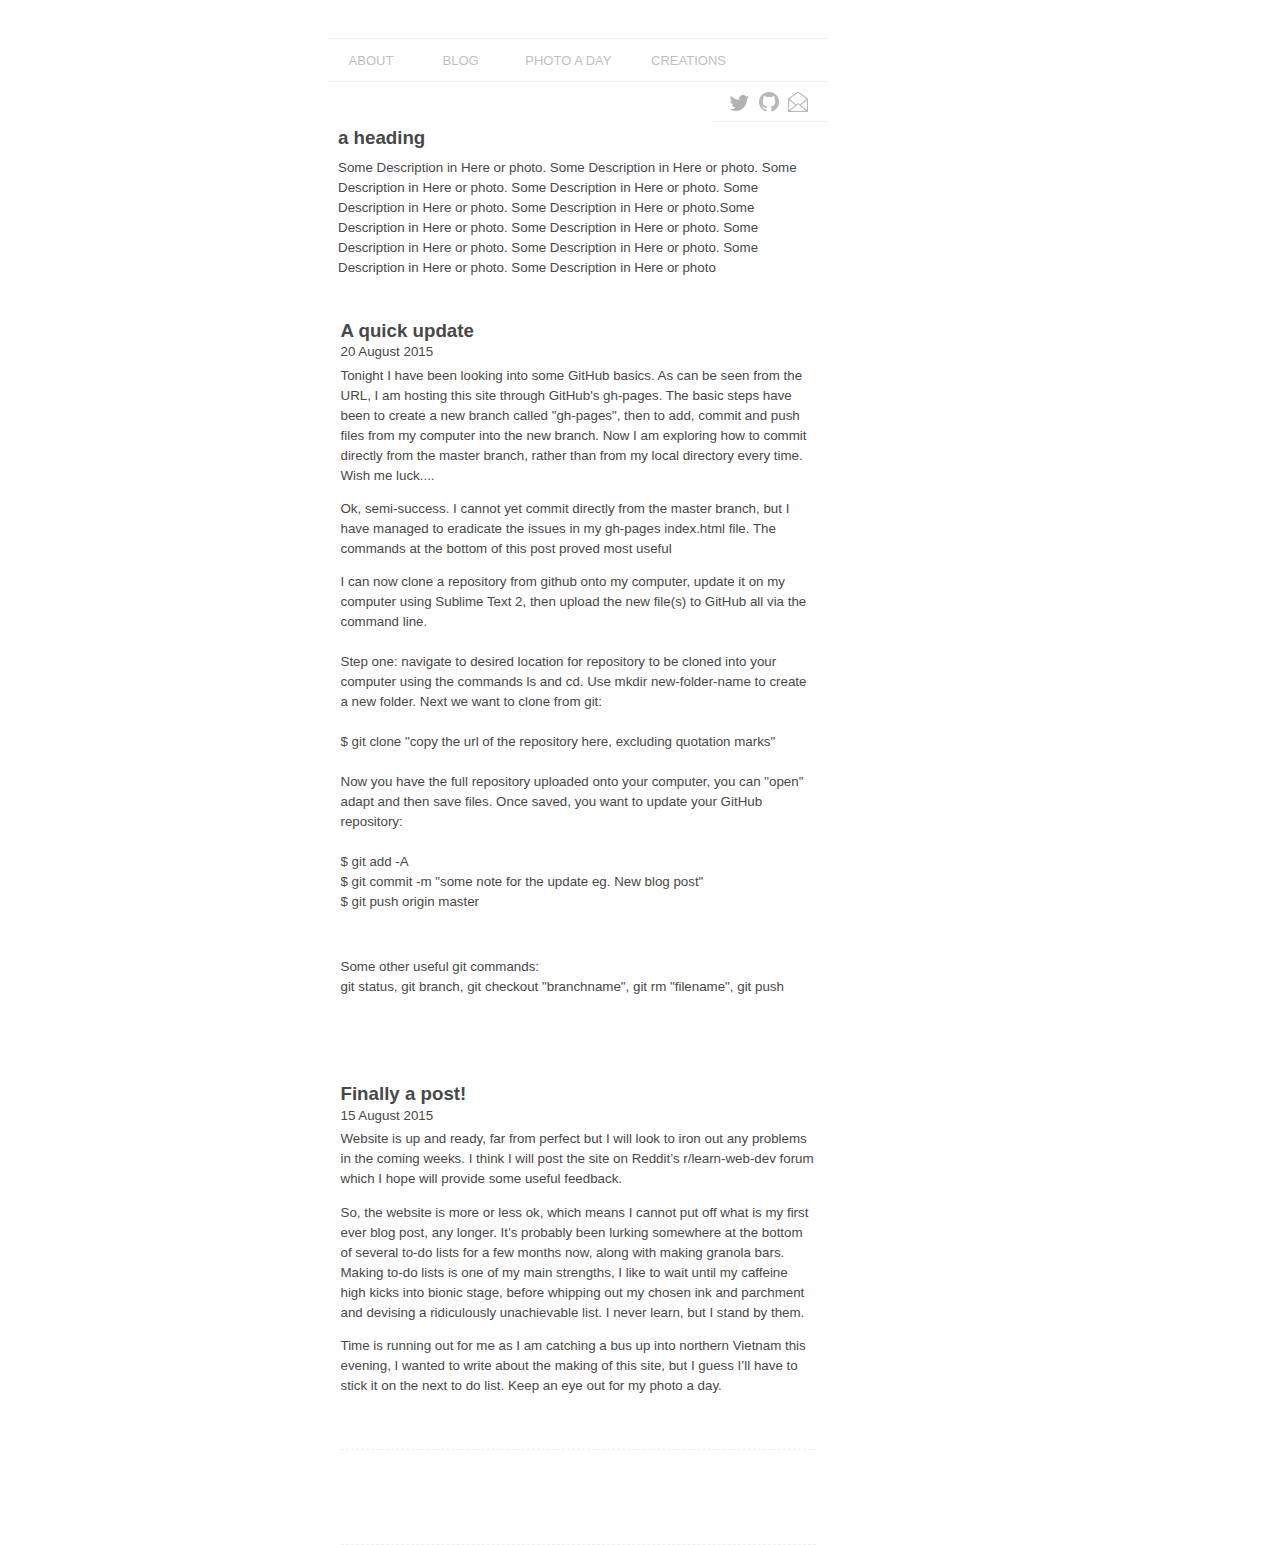
==== blog.html @ 270347c7 "initial upload backup" ====
<head>
  <link rel="stylesheet" type="text/css" href="css/stylesheet.css">
  <link rel="stylesheet" type="text/css" href="css/blog.css">
  
  <title>Jack's blog</title>
</head>
<body>
  <div id="usable">

    <div id="nav">
      <ul>
          <li><a href="index.html">About</a></li>
          <li><a href="#">Blog</a></li>
          <li><a href="photo-a-day.html">Photo a Day</a></li>
          <li><a href="creations.html">Creations</a></li>
      </ul>
    </div>
    <div id="under-nav">
      <div id="follow-buttons">
       <ul>
        <li><a href="https://twitter.com/JMurphyWeb?lang=en" target="_blank" title="Twitter"><img src="follow-icons/twitter.png"></a></li>

        <li><a href="https://github.com/JMurphyWeb" target="_blank" title="GitHub"><img src="follow-icons/github.png"></a></li>

        <li><a href="mailto:jmurphyweb@gmail.com" target="_blank" title="Email"><img src="follow-icons/email.png"></a></li>

      </ul>
    </div>
  </div>

  <div id="page-description">
        <h3>a heading</h3>
          <p>Some Description in Here or photo.  Some Description in Here or photo.  Some Description in Here or photo. Some Description in Here or photo. Some Description in Here or photo. Some Description in Here or photo.Some Description in Here or photo.  Some Description in Here or photo.  Some Description in Here or photo. Some Description in Here or photo. Some Description in Here or photo. Some Description in Here or photo</p>
  </div>

    
    <div id="content">
      <div class="new-post">
        <h3>A quick update</h3>
        <p id="date">20 August 2015</p>

        <p>Tonight I have been looking into some GitHub basics.  As can be seen from the URL, I am hosting this site through GitHub's gh-pages.  The basic steps have been to create a new branch called "gh-pages", then to add, commit and push files from my computer into the new branch.  Now I am exploring how to commit directly from the master branch, rather than from my local directory every time.  Wish me luck....</p>

        <p>Ok, semi-success.  I cannot yet commit directly from the master branch, but I have managed to eradicate the issues in my gh-pages index.html file.  The commands at the bottom of this post proved most useful</p>

        <p> I can now clone a repository from github onto my computer, update it on my computer using Sublime Text 2, then upload the new file(s) to GitHub all via the command line.<br><br>


      Step one: navigate to desired location for repository to be cloned into your computer using the commands ls and cd. Use mkdir new-folder-name to create a new folder. Next we want to clone from git:
      <br><br>

      $ git clone "copy the url of the repository here, excluding quotation marks" 
      <br><br>

      Now you have the full repository uploaded onto your computer, you can "open" adapt and then save files.  Once saved, you want to update your GitHub repository:
      <br><br>

      $ git add -A <br>
      $ git commit -m "some note for the update eg. New blog post"<br>
      $ git push origin master</p><br>

      <p>Some other useful git commands:<br>
        git status, git branch, git checkout "branchname", git rm "filename", git push</p>


      <br><br><br>

      <div class="new-post">
        <h3>Finally a post!</h3></h3>
        <p id="date">15 August 2015</p>

        <p>Website is up and ready, far from perfect but I will look to iron out any problems in the coming weeks.  I think I will post the site on Reddit’s r/learn-web-dev forum which I hope will provide some useful feedback.</p>
               
        <p>So, the website is more or less ok, which means I cannot put off what is my first ever blog post, any longer.  It’s probably been lurking somewhere at the bottom of several to-do lists for a few months now, along with making granola bars.  Making to-do lists is one of my main strengths, I like to wait until my caffeine high kicks into bionic stage, before whipping out my chosen ink and parchment and devising a ridiculously unachievable list.  I never learn, but I stand by them.</p>
        <p>Time is running out for me as I am catching a bus up into northern Vietnam this evening, I wanted to write about the making of this site, but I guess I’ll have to stick it on the next to do list.  Keep an eye out for my photo a day.</p>
      </div>

      </br></br></br>
    </div>  


  </div>
</body>
</html>
---- css/stylesheet.css ----
*{
  font-family: sans-serif;
  color: #484848;
}
#usable{
  position: absolute;
  width: 500px;
  height: 900px;
  margin-left: 25%;
  margin-right: auto;
}

#nav {
  margin-top: 30px;
  border-top: solid #efefef 1px;
  border-bottom: solid #efefef 1px;
}

#nav ul{
  list-style-type: none;
  padding: 0px;
  margin: 0px;
  font-size: small;
}

#nav li {
  display: inline-block;
  border-top: solid white 1px;

}

#nav a {
  display: inline-block;
  min-width: 50px;
  text-align: center;
  margin-right: 5px;
  margin-left: 5px;
  padding: 13px;
  text-decoration: none;
  text-transform: uppercase;
  color: #BFBFBF;
}

#nav li:hover {
  border-top: solid #484848 1px;
}

#nav a:hover {
  color: #484848;
}


#follow-buttons ul{
  float: right;
  list-style-type: none;
  padding: 0px 15px 5px 15px;
  margin-top: 0px;
  margin-right: 0px;
  border-bottom: solid #efefef 1px;
}

#follow-buttons li{
  display: inline-block;
  padding-right: 5px;
}

#follow-buttons img{
  width: 20px;
  opacity: 0.3;
}
#follow-buttons img:hover{
  opacity: 0.8;
}
#under-nav{
  margin-top: 10px;
  height: 15px;
}

#page-description{
  margin: 10px 10px 0px 10px;
  min-height: 30px;
}
#page-description p{
  line-height: 20px;
  font-size: smaller;
  margin-top: -10px;
  padding: 0px;
}
#page-description h3{
  margin-right: 140px;
  margin-top: 20px;
}


#content{
  width: 95%;
  height: 500px;
  margin: auto;
  padding-top: 10px;
}


#content p{
  color: #484848;
  line-height: 20px;
  font-size: smaller;
}
---- css/blog.css ----
.new-post {
  padding-bottom: 40px;
  border-bottom: dashed 1px #efefef;
}

#date{
  color: #E6E6E6;
  font-size: 12px;
  margin-top: -18px;
  margin-bottom: -10px;
}
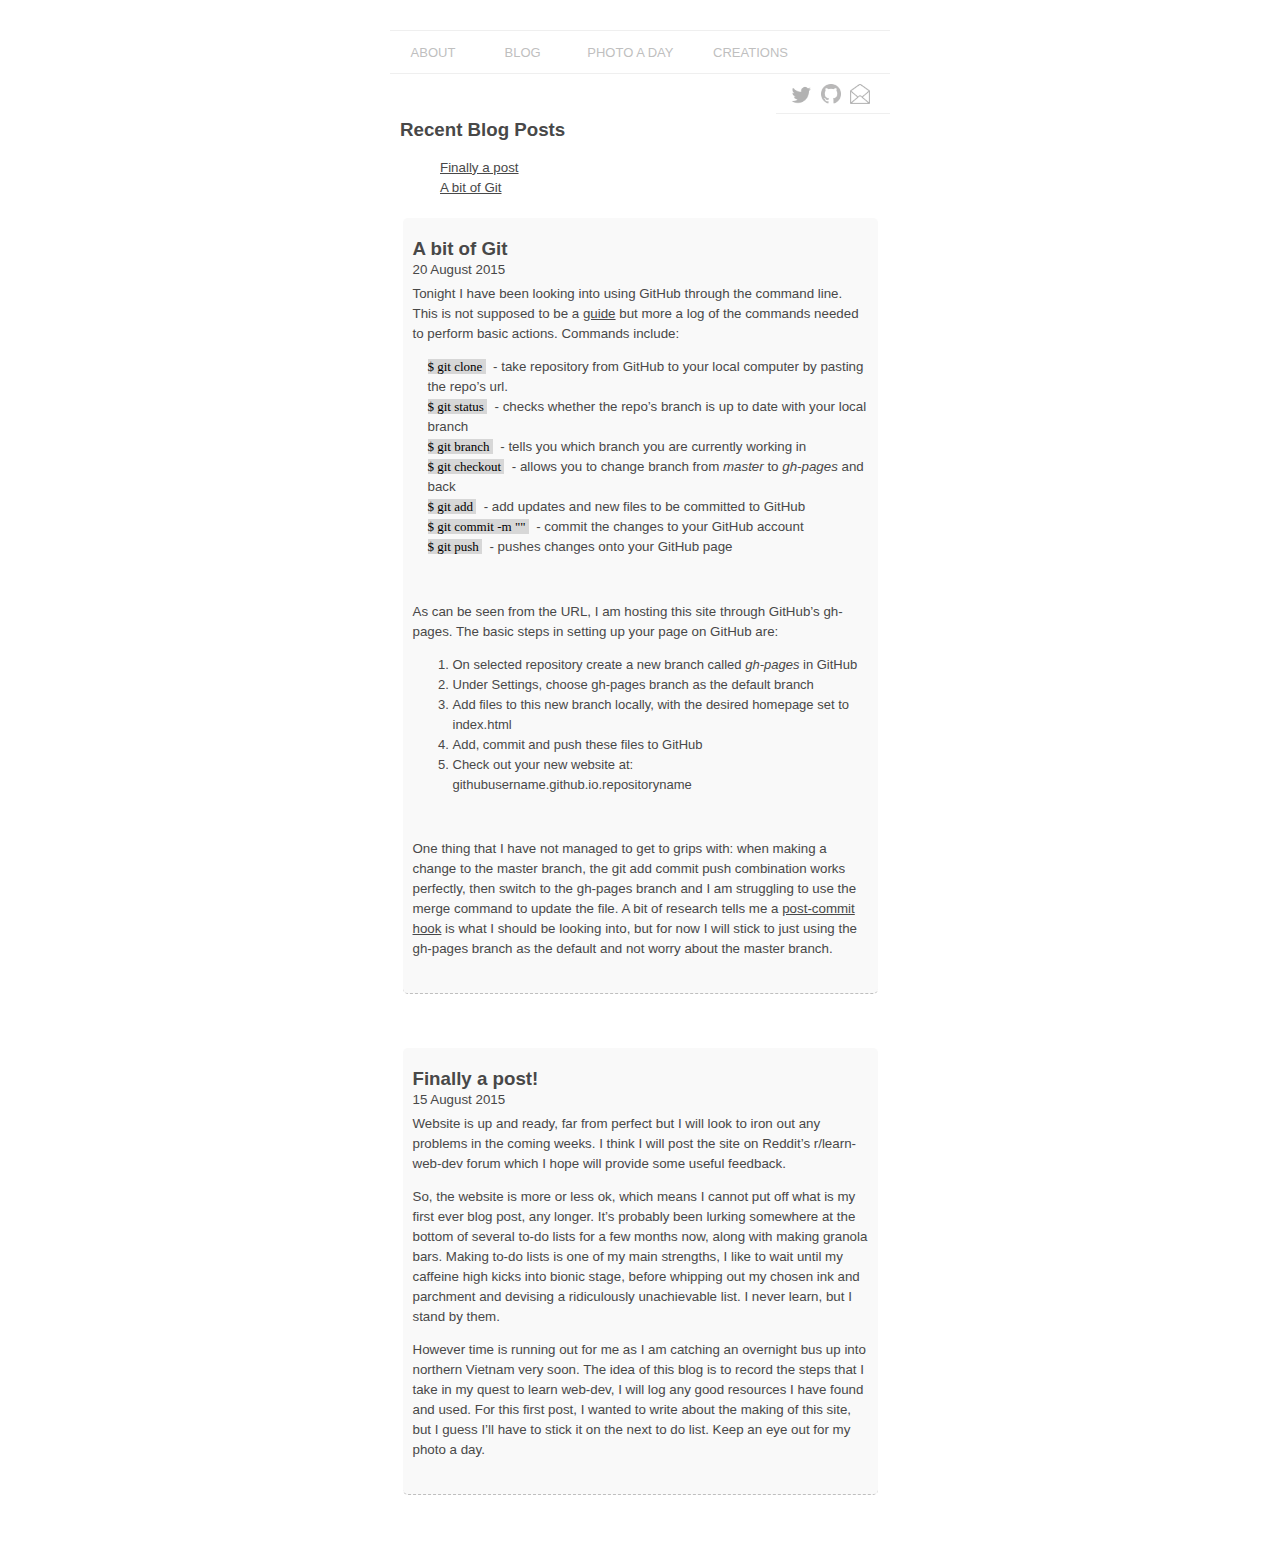
==== commit 5a3f353f: "update" ====
--- a/blog.html
+++ b/blog.html
@@ -30,55 +30,94 @@
   </div>
 
   <div id="page-description">
-        <h3>a heading</h3>
-          <p>Some Description in Here or photo.  Some Description in Here or photo.  Some Description in Here or photo. Some Description in Here or photo. Some Description in Here or photo. Some Description in Here or photo.Some Description in Here or photo.  Some Description in Here or photo.  Some Description in Here or photo. Some Description in Here or photo. Some Description in Here or photo. Some Description in Here or photo</p>
+        <h3>Recent Blog Posts</h3>
+          <ul>
+            <a href="#finally-a-post"><li>Finally a post</li></a>
+            <a href="#a-bit-of-git"><li>A bit of Git</li></a>
+
+          </ul>
   </div>
 
     
     <div id="content">
-      <div class="new-post">
-        <h3>A quick update</h3>
-        <p id="date">20 August 2015</p>
+      <div class="new-post" id="a-bit-of-git">
+        <h3 class="post-title">A bit of Git</h3>
+        <p class="post-date">20 August 2015</p>
+        <p>
+          Tonight I have been looking into using GitHub through the command line.  This is not supposed to be a <a href=“http://git-scm.com/book/en/v2/Git-Basics-Getting-a-Git-Repository”>guide</a> but more a log of the commands needed to perform basic actions. Commands include: 
+        </p>
+        <ul>
+          <li>
+            <span class="cmnd-line"> $ git clone </span> &nbsp; - take repository from GitHub to your local computer by pasting the repo&#8217;s url.
+          </li>
+          <li>
+            <span class="cmnd-line"> $ git status </span> &nbsp; - checks whether the repo&#8217;s branch is up to date with your local branch
+          </li>
+          <li>
+            <span class="cmnd-line"> $ git branch </span> &nbsp; - tells you which branch you are currently working in
+          </li>
+          <li>
+            <span class="cmnd-line"> $ git checkout </span> &nbsp; - allows you to change branch from <em>master</em> to <em>gh-pages</em> and back</li>
+          <li>
+            <span class="cmnd-line"> $ git add </span> &nbsp; - add updates and new files to be committed to GitHub
+          </li>
+          <li>
+            <span class="cmnd-line"> $ git commit -m "" </span> &nbsp; - commit the changes to your GitHub account
+          </li>
+          <li>
+            <span class="cmnd-line"> $ git push </span> &nbsp; - pushes changes onto your GitHub page
+          </li>
+        </ul>
 
-        <p>Tonight I have been looking into some GitHub basics.  As can be seen from the URL, I am hosting this site through GitHub's gh-pages.  The basic steps have been to create a new branch called "gh-pages", then to add, commit and push files from my computer into the new branch.  Now I am exploring how to commit directly from the master branch, rather than from my local directory every time.  Wish me luck....</p>
+        <br>
+        <p>
+          As can be seen from the URL, I am hosting this site through GitHub&#8217;s gh-pages. The basic steps in setting up your page on GitHub are: 
+        </p>
+          <ol>
+            <li>On selected repository create a new branch called <em>gh-pages</em> in GitHub</li>
+            <li>Under Settings, choose gh-pages branch as the default branch</li>
+            <li>Add files to this new branch locally, with the desired homepage set to index.html</li>
+            <li>Add, commit and push these files to GitHub</li>
+            <li>Check out your new website at: githubusername.github.io.repositoryname</li>
+          </ol>
 
-        <p>Ok, semi-success.  I cannot yet commit directly from the master branch, but I have managed to eradicate the issues in my gh-pages index.html file.  The commands at the bottom of this post proved most useful</p>
+          <br>
+          <p>
+            One thing that I have not managed to get to grips with: when making a change to the master branch, the git add commit push combination works perfectly, then switch to the gh-pages branch and I am struggling to use the merge command to update the file.  A bit of research tells me a <a href="http://oli.jp/2011/github-pages-workflow/">post-commit hook</a> is what I should be looking into, but for now I will stick to just using the gh-pages branch as the default and not worry about the master branch.
+          </p>
 
-        <p> I can now clone a repository from github onto my computer, update it on my computer using Sublime Text 2, then upload the new file(s) to GitHub all via the command line.<br><br>
-
-
-      Step one: navigate to desired location for repository to be cloned into your computer using the commands ls and cd. Use mkdir new-folder-name to create a new folder. Next we want to clone from git:
-      <br><br>
-
-      $ git clone "copy the url of the repository here, excluding quotation marks" 
-      <br><br>
-
-      Now you have the full repository uploaded onto your computer, you can "open" adapt and then save files.  Once saved, you want to update your GitHub repository:
-      <br><br>
-
-      $ git add -A <br>
-      $ git commit -m "some note for the update eg. New blog post"<br>
-      $ git push origin master</p><br>
-
-      <p>Some other useful git commands:<br>
-        git status, git branch, git checkout "branchname", git rm "filename", git push</p>
-
+      </div>
 
       <br><br><br>
 
-      <div class="new-post">
-        <h3>Finally a post!</h3></h3>
-        <p id="date">15 August 2015</p>
+      <div class="new-post" id="finally-a-post">
+        <h3 class="post-title">Finally a post!</h3>
+        <p class="post-date">15 August 2015</p>
 
-        <p>Website is up and ready, far from perfect but I will look to iron out any problems in the coming weeks.  I think I will post the site on Reddit’s r/learn-web-dev forum which I hope will provide some useful feedback.</p>
+        <p>Website is up and ready, far from perfect but I will look to iron out any problems in the coming weeks.  I think I will post the site on Reddit&#8217;s r/learn-web-dev forum which I hope will provide some useful feedback.</p>
                
-        <p>So, the website is more or less ok, which means I cannot put off what is my first ever blog post, any longer.  It’s probably been lurking somewhere at the bottom of several to-do lists for a few months now, along with making granola bars.  Making to-do lists is one of my main strengths, I like to wait until my caffeine high kicks into bionic stage, before whipping out my chosen ink and parchment and devising a ridiculously unachievable list.  I never learn, but I stand by them.</p>
-        <p>Time is running out for me as I am catching a bus up into northern Vietnam this evening, I wanted to write about the making of this site, but I guess I’ll have to stick it on the next to do list.  Keep an eye out for my photo a day.</p>
+        <p>So, the website is more or less ok, which means I cannot put off what is my first ever blog post, any longer.  It&#8217;s probably been lurking somewhere at the bottom of several to-do lists for a few months now, along with making granola bars.  Making to-do lists is one of my main strengths, I like to wait until my caffeine high kicks into bionic stage, before whipping out my chosen ink and parchment and devising a ridiculously unachievable list.  I never learn, but I stand by them.</p>
+        
+        <p>However time is running out for me as I am catching an overnight bus up into northern Vietnam very soon. The idea of this blog is to record the steps that I take in my quest to learn web-dev, I will log any good resources I have found and used.  For this first post, I wanted to write about the making of this site, but I guess I&#8217;ll have to stick it on the next to do list.  Keep an eye out for my photo a day.</p>
       </div>
 
       </br></br></br>
-    </div>  
 
+      <!--
+        <div class="new-post" id="finally-a-post">
+        <h3 class="post-title">Finally a post!</h3>
+        //add link to top of the page
+        <p class="post-date">15 August 2015</p>
+
+        <p></p>
+               
+        <p></p>
+        <p></p>
+      </div>
+
+      </br></br></br>
+
+    -->
 
   </div>
 </body>
--- a/css/stylesheet.css
+++ b/css/stylesheet.css
@@ -3,11 +3,10 @@
   color: #484848;
 }
 #usable{
-  position: absolute;
+  position: relative;
   width: 500px;
   height: 900px;
-  margin-left: 25%;
-  margin-right: auto;
+  margin:auto;
 }
 
 #nav {
@@ -86,6 +85,7 @@
   margin-top: -10px;
   padding: 0px;
 }
+
 #page-description h3{
   margin-right: 140px;
   margin-top: 20px;
--- a/css/blog.css
+++ b/css/blog.css
@@ -1,11 +1,46 @@
-.new-post {
-  padding-bottom: 40px;
-  border-bottom: dashed 1px #efefef;
+#page-description ul {
+	list-style-type: none;
+	font-size: smaller;
+}
+#page-description li {
+	margin-top: 5px;
 }
 
-#date{
-  color: #E6E6E6;
+
+.new-post {
+  padding: 1px 10px 20px 10px;
+  border-bottom: dashed 1px #bfbfbf;
+  background-color: #F9F9F9;
+  border-radius: 5px;
+}
+
+.new-post ul {
+	list-style-type: none;
+	font-size: smaller;
+	margin-left: -25px;
+}
+
+.new-post li {
+	margin-top: ;
+	line-height: 20px;
+}
+
+.new-post ol {
+	font-size: small;
+	margin-left: 0px;
+}
+
+.post-date {
+  color: #efefef;
   font-size: 12px;
   margin-top: -18px;
   margin-bottom: -10px;
-}+}
+
+.cmnd-line {
+	font-family: Lucida Console;
+	font-size: small;
+	background-color: #D7D7D7;
+	color: black;
+}
+
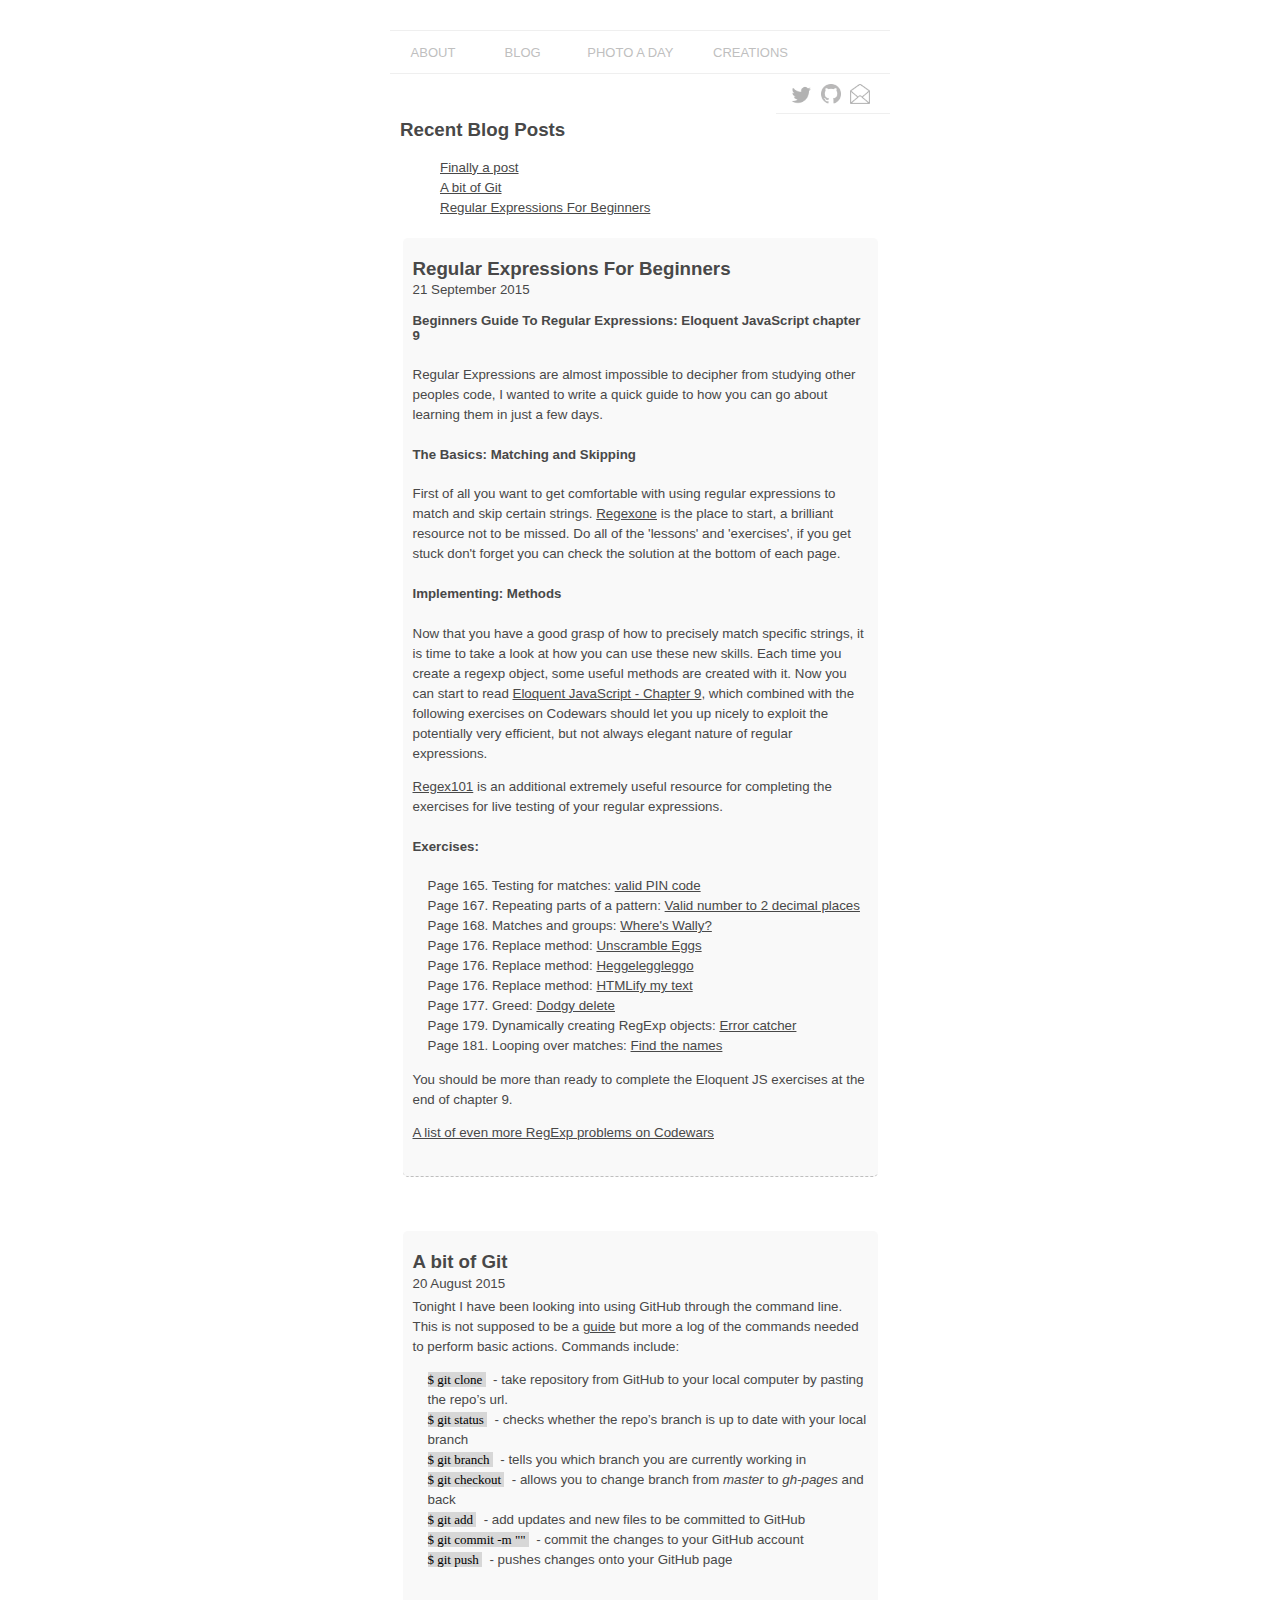
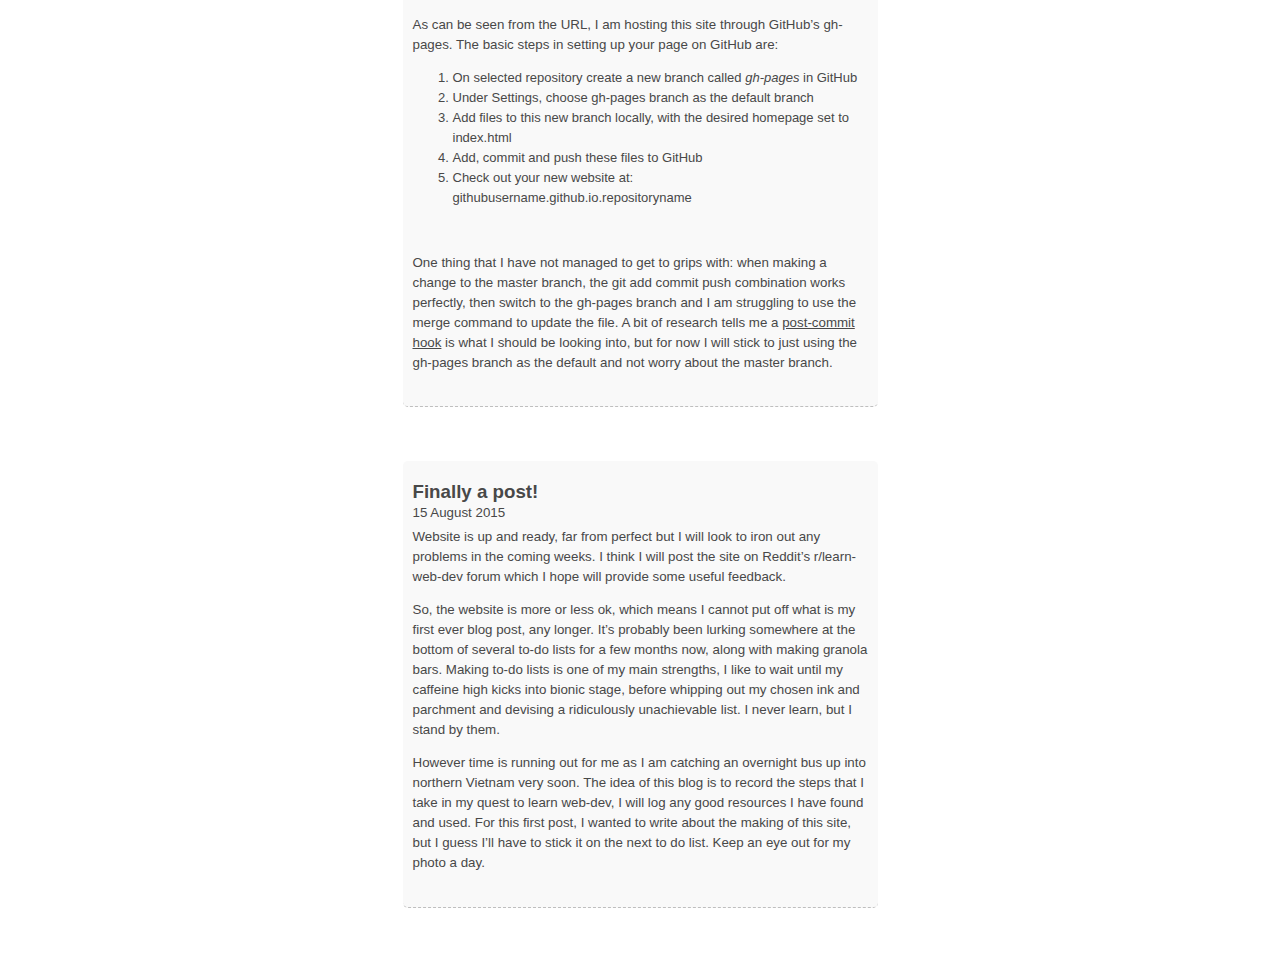
==== commit c6c674b9: "regex blog post" ====
--- a/blog.html
+++ b/blog.html
@@ -34,12 +34,53 @@
           <ul>
             <a href="#finally-a-post"><li>Finally a post</li></a>
             <a href="#a-bit-of-git"><li>A bit of Git</li></a>
+            <a href="#regexp-guide"><li>Regular Expressions For Beginners</li></a>
+
 
           </ul>
   </div>
 
     
     <div id="content">
+      <div class="new-post" id="regexp-guide">
+        <h3 class="post-title">Regular Expressions For Beginners</h3>
+        <p class="post-date">21 September 2015</p>
+        <p>
+          <h5>Beginners Guide To Regular Expressions: Eloquent JavaScript chapter 9</h5>
+
+          <p>Regular Expressions are almost impossible to decipher from studying other peoples code, I wanted to write a quick guide to how you can go about learning them in just a few days.</p> 
+
+
+          <h5>The Basics: Matching and Skipping</h5>
+          <p>First of all you want to get comfortable with using regular expressions to match and skip certain strings.  <a href="http://regexone.com/">Regexone</a> is the place to start, a brilliant resource not to be missed. Do all of the &#39;lessons&#39; and &#39;exercises&#39;, if you get stuck don&#39;t forget you can check the solution at the bottom of each page.</p>
+
+          <h5>Implementing: Methods</h5>
+          <p>Now that you have a good grasp of how to precisely match specific strings, it is time to take a look at how you can use these new skills.  Each time you create a regexp object, some useful methods are created with it. Now you can start to read <a href="http://eloquentjavascript.net/">Eloquent JavaScript - Chapter 9</a>, which combined with the following exercises on Codewars should let you up nicely to exploit the potentially very efficient, but not always elegant nature of regular expressions.</p>
+
+
+          <p><a href="https://regex101.com/#javascript">Regex101</a> is an additional extremely useful resource for completing the exercises for live testing of your regular expressions.</p>
+
+          <h5>Exercises:</h5>
+          <ul>
+            <li>Page 165. Testing for matches: <a href="http://www.codewars.com/kata/55f8a9c06c018a0d6e000132">valid PIN code</a></li>
+            <li>Page 167. Repeating parts of a pattern: <a href="http://www.codewars.com/kata/55f9064161541a9e01000001">Valid number to 2 decimal places</a></li>
+            <li>Page 168. Matches and groups: <a href="http://www.codewars.com/kata/55f91a98db47502cfc00001b">Where&#39;s Wally?</a></li>
+            <li>Page 176. Replace method: <a href="http://www.codewars.com/kata/55ea5650fe9247a2ea0000a7">Unscramble Eggs</a></li>
+            <li>Page 176. Replace method: <a href="http://www.codewars.com/kata/55ea5304685da2fb40000018">Heggeleggleggo</a></li>
+            <li>Page 176. Replace method: <a href="http://www.codewars.com/kata/55efee33bd91ae75ac00003c">HTMLify my text</a></li>
+            <li>Page 177. Greed: <a href="http://www.codewars.com/kata/55fa94d643e396b2a20000a1">Dodgy delete</a></li>
+            <li>Page 179. Dynamically creating RegExp objects: <a href="http://www.codewars.com/kata/55fc0ac0181d7bb79900003f">Error catcher</a></li>
+            <li>Page 181. Looping over matches: <a href="http://www.codewars.com/kata/55fce4dd28b5cb780000006d">Find the names</a></li>
+          </ul>
+          <p>You should be more than ready to complete the Eloquent JS exercises at the end of chapter 9.</p>
+
+          <p><a href="http://www.codewars.com/kata/search/javascript?q=regular+expressions">A list of even more RegExp problems on Codewars</a></p>
+        </p>
+
+      </div>
+
+      <br><br><br>
+
       <div class="new-post" id="a-bit-of-git">
         <h3 class="post-title">A bit of Git</h3>
         <p class="post-date">20 August 2015</p>
--- a/css/stylesheet.css
+++ b/css/stylesheet.css
@@ -5,7 +5,6 @@
 #usable{
   position: relative;
   width: 500px;
-  height: 900px;
   margin:auto;
 }
 
